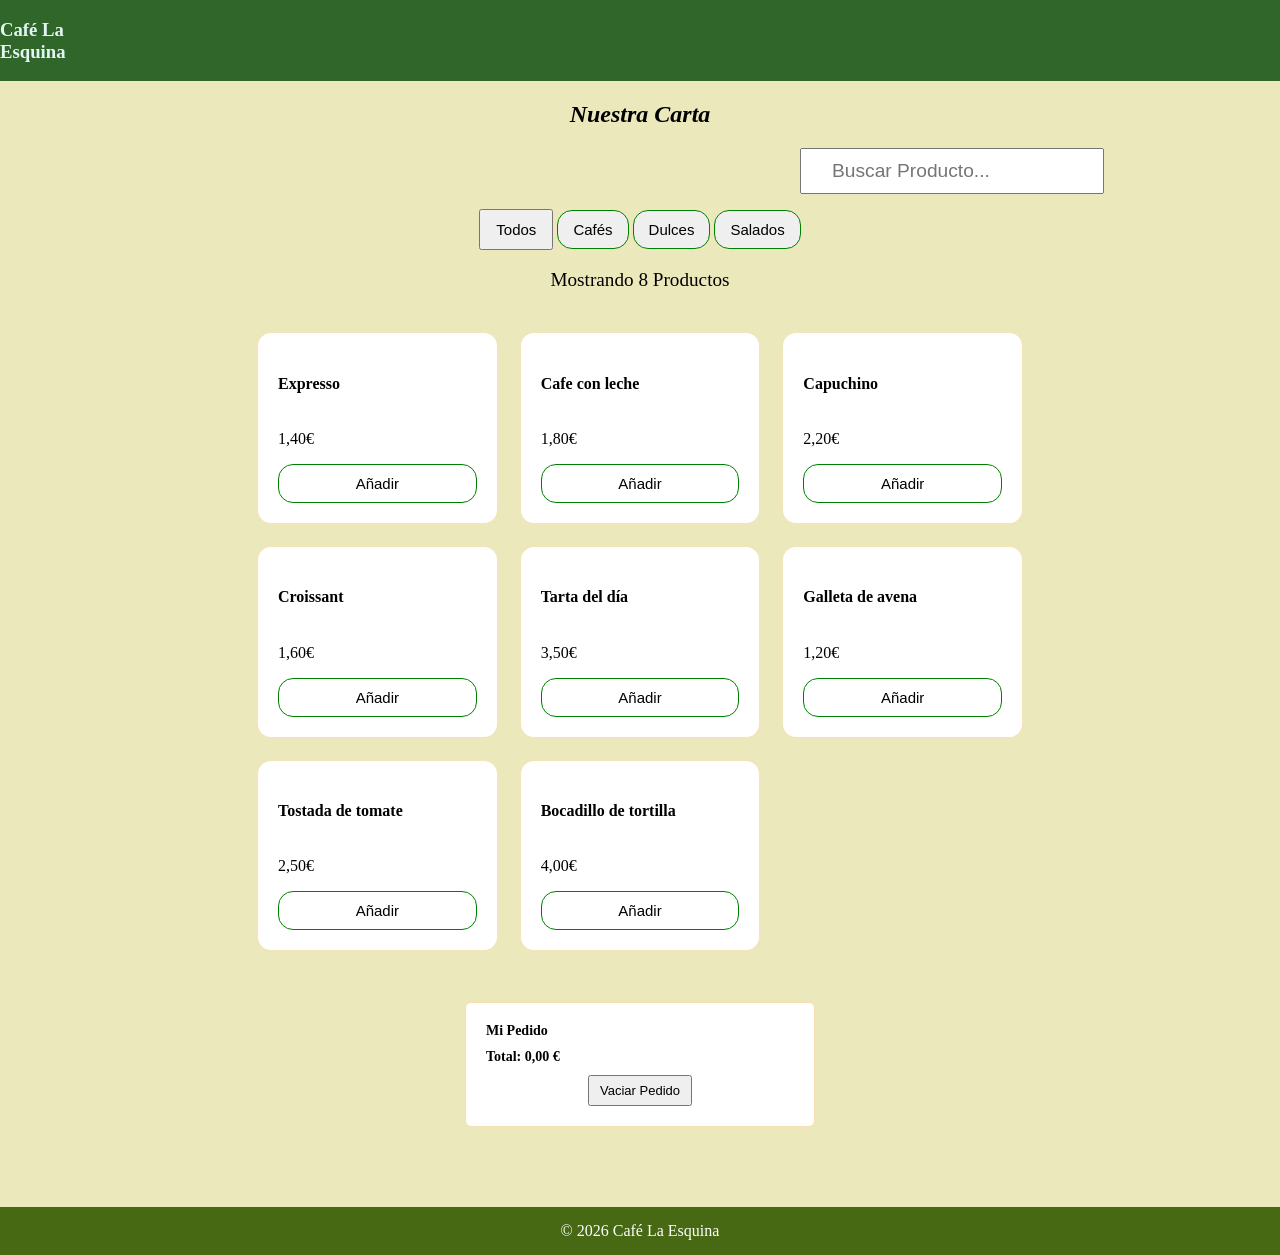
==== carta.html @ c2f81238 "Merge remote-tracking branch 'origin/trabajo-kevin'" ====
<!DOCTYPE html>
<html lang="es">

<head>
  <meta charset="UTF-8">
  <meta name="viewport" content="width=device-width, initial-scale=1">
  <title>Carta · Café La Esquina</title>
  <link rel="stylesheet" href="css/carta.css">
</head>

<body>
<div id="Cabecera" class="cabeza">
                    <h3>Café La Esquina</h3>
                    <nav class="navegacion">
                    
                    <button>Tema Oscuro</button>
                    <a href="./index.html">Inicio</a>
                    <a href="#" class="barrita-menu">Carta</a>
                    <a href="./contacto.html">Contacto</a>
                    <a href="./reservas.html">Reservas</a>

                    </nav>
</div>
  <h2>
      Nuestra Carta
    </h2>
    <!--Ponemos una barra con los botones que filtran la selección de productos. Cada botón llama a un producto con una class similar-->
    <input type="text" name="" id="busqueda" placeholder="Buscar Producto...">

    <div class="botones-centro">

  <button id="btnTodo">Todos</button>
  <button id="btnCafe">Cafés</button>
  <button id="btnDulce">Dulces</button>
  <button id="btnSalado">Salados</button>

</div>
    <p id="avisoProducto">Mostrando 8 Productos</p>
  <div class="tabla-tarjetas">
    <!--Se hace una caja para englobar todas las opciones de la carta. Los siguientes div corresponden a las fichas de cada producto.
    Cada ficha cuenta con una clase para distinguir su categoria y una clase "producto" para agruparlas a la hora de usar javascript y css
    -->
    <div class="producto tarjetas cafe">
      <h4>Expresso</h4>
      <p>1,40€</p>
      <button class="botones-Añadir">Añadir</button>
    </div>
    <div class="producto tarjetas cafe">
      <h4>Cafe con leche</h4>
      <p>1,80€</p>
      <button class="botones-Añadir">Añadir</button>
    </div>
    <div class="producto tarjetas cafe">
      <h4>Capuchino</h4>
      <p>2,20€</p>
      <button class="botones-Añadir">Añadir</button>
    </div>
    <div class="producto tarjetas dulce">
      <h4>Croissant</h4>
      <p>1,60€</p>
      <button class="botones-Añadir">Añadir</button>
    </div>
    <div class="producto tarjetas dulce">
      <h4>Tarta del día</h4>
      <p>3,50€</p>
      <button class="botones-Añadir">Añadir</button>
    </div>
    <div class="producto tarjetas dulce">
      <h4>Galleta de avena</h4>
      <p>1,20€</p>
      <button class="botones-Añadir">Añadir</button>
    </div>
    <div class="producto tarjetas salado">
      <h4>Tostada de tomate</h4>
      <p>2,50€</p>
      <button class="botones-Añadir">Añadir</button>
    </div>
    <div class="producto tarjetas salado">
      <h4>Bocadillo de tortilla</h4>
      <p>4,00€</p>
      <button class="botones-Añadir">Añadir</button>
    </div>
  </div>

  <div class="pedidos">
  <p>
    Mi Pedido
  </p>

  <p>
    Total: 0,00 €
  </p>

  <button>Vaciar Pedido</button>
  </div>
  
  <footer>
    © 2026 Café La Esquina
  </footer>
  <script src="js/main.js"></script>
</body>

</html>
---- css/carta.css ----
/*CSS de la página Carta*/
/* Estilos de la web */
:root{
    --Amarillo-calido: #f0e5bb;
    --color-cabecera:#E3F6F5;
    --verde-bosque-dark: #145214dc;
    --verde-bosque: #5bd35f9f;
}

/* Aplicada una clase al input del formulario de contacto*/

.eli{
    width:20%;
    height:30px;
}

/* Aplicada una clase al boton enviar del formulario de contacto*/

.enviar{
    background-color: rgb(13, 68, 13);
    border:1px solid;
    border-radius:10px;
    padding:10px;
    color:white;
    font-family: Georgia, 'Times New Roman', Times, serif;
}

.aviso{
    background-color:#cfe8c9;
    width:130px;
    font-weight:bold;
    color:rgb(24, 92, 24);
    border-radius: 12px;
    padding:4px;
    display: flex;
    justify-content: center;
    font-size: 15px;
}
/* Estilos normales (modo claro) */
body {
    margin: 0%;
    background-color: #ebe8bc;
}

h1 {
    font-size: 2.5rem;
    color: var(--color-cabecera);
}

h2 {
    text-align: center;
    font-style: oblique;
}

/*TIUTLO DE LA PAGINA + EL MENU */
.cabeza {
        display: flex;
        align-items: center; /* Alinea verticalmente el logo y el título */
        text-decoration: none;
        gap: 500px;           /* Espacio entre el logo y el título */
        position: relative;  /* Necesario si prefieres posicionamiento absoluto */
        background-color: var(--verde-bosque-dark);
        color: var(--color-cabecera);
        }

.navegacion {
    margin-left: 800px;
    display: flex;
    gap: 30px;
    position: sticky;
    top: 0;
    z-index: 1000;
    /* ASEGÚRATE DE QUE NO TIENE ESTOS BORDES */
    border-bottom: none;
    box-shadow: none;
}

/* Y quita el subrayado a los enlaces por si acaso */
.navegacion a {
    text-decoration: none;
    color: white;
    justify-content: center;
}


input {
    font-size: 1.2rem;     /* Aumenta el tamaño del texto */
    padding: 10px 30px;  /* Aumenta el espacio interior (arriba/abajo y lados) */
    margin-left: 800px;
}

footer {
    display: flex;
    align-items: center;
    justify-content: center;
    margin-top: 80px;
    padding: 15px;
    background-color: rgba(57, 94, 6, 0.918);
    color: white;
}

.espaciado-página {
    align-items: center;
    justify-content: center;
    padding-top: 60px;
    padding-left: 35%;
}

/*ESTO ES DE ABIERTO AHORA EN LA PRIMERA PAGINA */

.verdecito {
    display: inline-block;
    width: fit-content;
    color: var(--verde-bosque-dark);
    font-weight: bold;
    background-color: var(--verde-bosque);
    border: 2px solid var(--verde-bosque);
    border-radius: 10px;
    padding: 5px 10px;
    margin-left: 105px;
    font-size: 18px;
}

/*TARJETAS DE LOS PRODUCTOS*/

.tarjetas {
    width: 100%;
    min-height: 100px;
    display: flex;
    flex-direction: column;
    justify-content: center;
    padding: 20px;
    background: white;
    border: 2px solid var(--Amarillo-calido);
    border-radius: 15px;
    color: black;
    box-sizing: border-box;
}

.tabla-tarjetas {
    width: 60%;
    margin: 40px auto;
    display: grid;
    grid-template-columns: repeat(auto-fit, minmax(220px, 1fr));
    gap: 20px;
}


/*BOTONES*/

.botones-centro {
    text-align: center;
    padding-top: 15px;
}

#btnTodo {
    padding: 10px 15px;
    font-size: 15px;
}

#btnCafe {
    border: 1px solid green;
    border-radius: 15px;
    padding: 10px 15px;
    font-size: 15px;
}


#btnDulce {
        border: 1px solid green;
    border-radius: 15px;
    padding: 10px 15px;
    font-size: 15px;
}


#btnSalado {
        border: 1px solid green;
    border-radius: 15px;
    padding: 10px 15px;
    font-size: 15px;
}

/*La categoria b-carta_superior se aplica a un article que abarca la parte superior de la página de la carta: el buscador, los botones de filtro y el aviso de la cantidad
de productos seleccionados*/

.b-Carta_superior {
    display: flex;
    flex-direction: column;
    margin-left: 20%;
    margin-right: 20%;
}

.b-Carta_superior h2 {
    font-size: 2.5rem;
}

.b-Carta_superior input {
    margin: 10px;
}

.b-Carta_superior>div {
    width: 70%;
    padding-left: 30%;
}


/*Trabaja el botón "todos". el botón de todos comienza ligeramente diferente al resto ya que indica que se han marcado
todos los productos*/
.b-Carta_superior div button:first-of-type {
  border: 2px solid green;
    background-color: #008000d7;
    color: white;
    border-radius: 15px;
    padding: 2%;
    font-family: Lato;
    font-size: 1.6rem;
    font-weight: 800;
    line-height: 2.4rem;
    letter-spacing: .03em;
    color: #fff;
}

/*Este estilo condiciona los botones*/
.b-Carta_superior div button:nth-child(n+2) {
    border: 1px solid green;
    border-radius: 15px;
    padding: 2%;
    font-family: Lato;
    font-size: 1.6rem;
    font-weight: 800;
    line-height: 2.4rem;
    letter-spacing: .03em;
}



/*BOTONES QUE ESTAN DENTRO DE LAS TERJETAS */

.botones-Añadir {
    background-color: white;
    border: 1px solid green;
    border-radius: 15px;
    padding: 10px 15px;
    font-size: 15px;
}

/*la clase b-carta_medio abarca los estilos que trabajan con las fichas de producto de la página de carta*/
.b-Carta_medio {
    display: flex;
    flex-wrap: wrap;
    justify-content: center;
    gap: 2%;
    background-color: rgba(12, 97, 12, 0.514);
    padding: 2%;
    margin-bottom: 0;
}

/*Este estilo, junto con el de tarjetas, definido más arriba condiciona las dimensiones de las fichas de producto*/
.b-Carta_medio div {
    padding: 0;
    flex-basis: 24%;
    margin-bottom: 2%;
    height: 80%;
    gap: 40%;
}

/*Cambiamos el estilo del título de las fichas de producto*/
.b-Carta_medio div h4:nth-child(n+0) {
    margin: 0;
    color: black;
    text-align: center;
    font-size: 1.7rem;
}

/*Cambiamos el estilo del precio dentro de las fichas de producto*/
.b-Carta_medio div p {
    color: #008000d7;
    font-weight: 800;
    margin: 0%;
    padding: 1%;
    text-align: center;
    font-size: 1.2rem;
    padding-left: 5%;
}

/*Cambiamos el estilo de los botones de las fichas de producto*/

.b-Carta_medio>div>button {
    margin: 0;
    width: 100%;
    color: black;
    background-color: rgba(240, 248, 255, 0.774);
}

.b-Carta_medio>div:hover {
    transform: scale(1.02);
    transition: 1s;
}

/* AVISO DEL PRODUCTO*/

#avisoProducto {
    text-align: center;
    font-size: 1.2rem;
}

/*PEDIDOS */
.pedidos {
    max-width: 350px;
    width: 100%;
    background-color: white;
    font-weight: bold;
    display: flex;
    flex-direction: column;
    align-items: stretch;
    justify-content: center;
    gap: 10px;
    padding: 20px;
    box-sizing: border-box;
    border: 1px solid wheat;
    border-radius: 6px;
    /*  AÑADE ESTO PARA CENTRARLA */
    margin: 50px auto; /* Centra horizontalmente y da un respiro arriba/abajo */
}

/* Ajustes para los textos y el botón */
.pedidos p {
    margin: 0;
    font-size: 14px;
}

.pedidos button {
    padding: 6px 10px;
    font-size: 13px;
    cursor: pointer;
    margin: 0 auto;
}
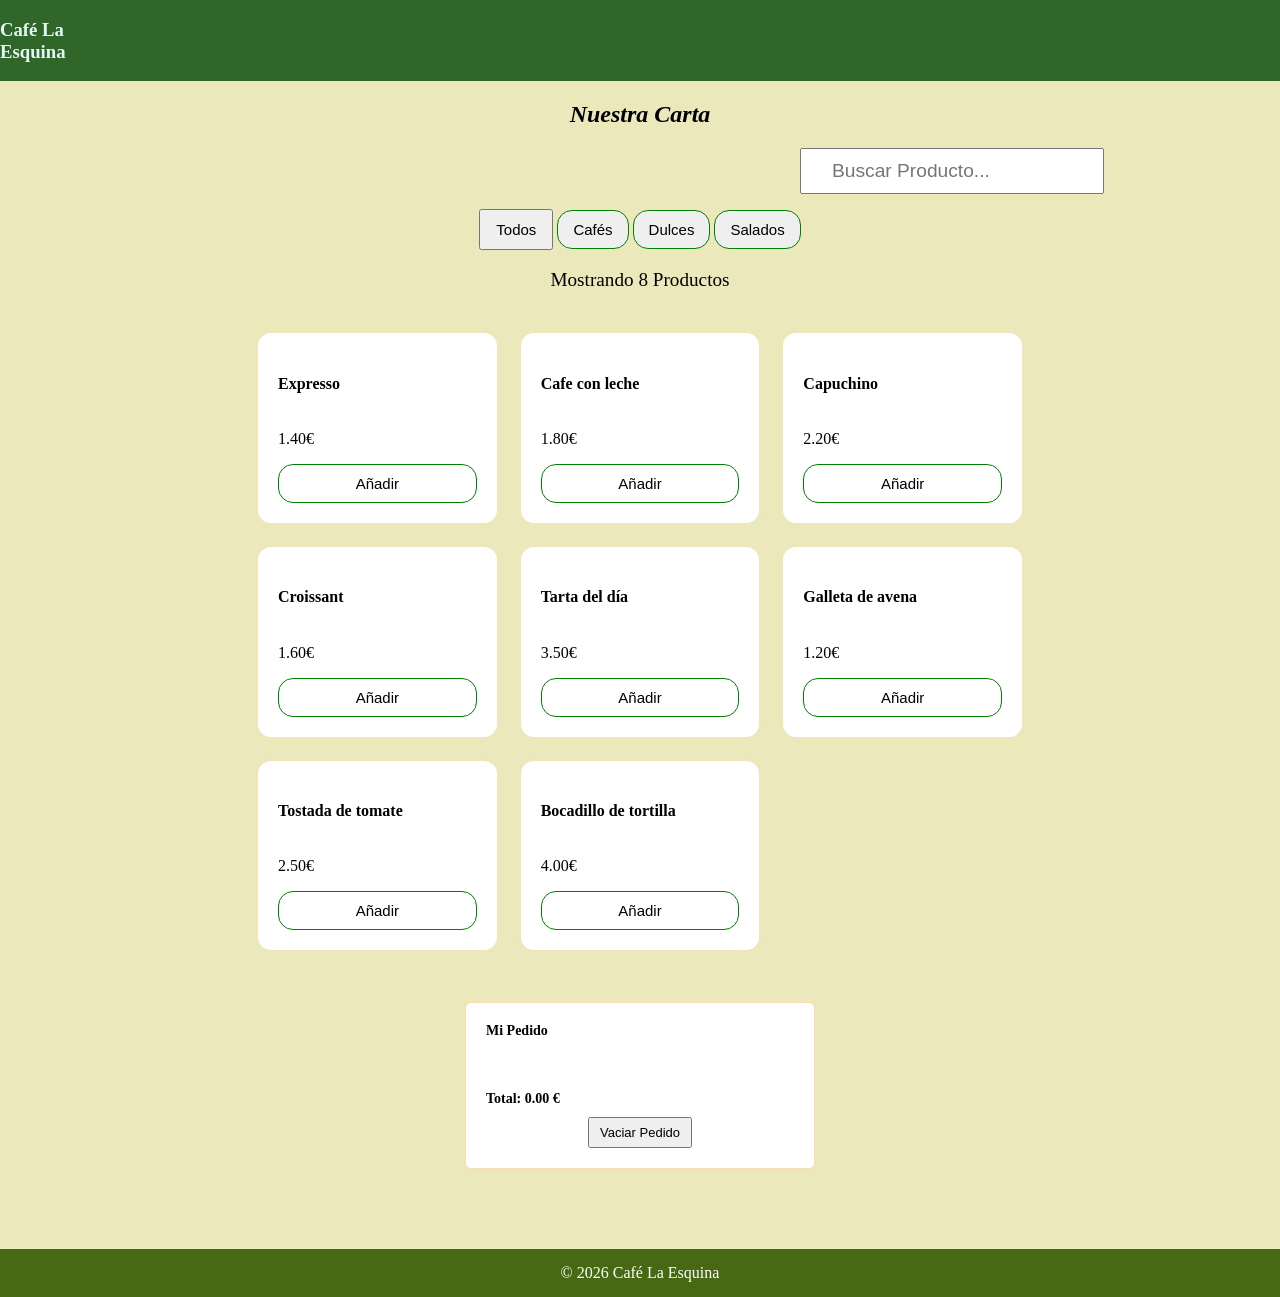
==== commit c2efc4ac: "Modo oscuro hecho. He creado un archivo JS nuevo para el tema oscuro, y un css tambien para que este" ====
--- a/carta.html
+++ b/carta.html
@@ -1,103 +1,92 @@
-<!DOCTYPE html>
+<!doctype html>
 <html lang="es">
+	<head>
+		<meta charset="UTF-8" />
+		<meta name="viewport" content="width=device-width, initial-scale=1" />
+		<title>Carta · Café La Esquina</title>
+		<link rel="stylesheet" href="css/carta.css" />
+		<link rel="stylesheet" href="css/tema-oscuro.css" />
+	</head>
+	<body>
+		<div id="Cabecera" class="cabeza">
+			<h3>Café La Esquina</h3>
+			<nav class="navegacion">
+				<button class="tema-oscuro">Tema Oscuro</button>
+				<a href="./index.html">Inicio</a>
+				<a href="#" class="barrita-menu">Carta</a>
+				<a href="./contacto.html">Contacto</a>
+				<a href="./reservas.html">Reservas</a>
+			</nav>
+		</div>
+		<h2>Nuestra Carta</h2>
+		<!--Ponemos una barra con los botones que filtran la selección de productos. Cada botón llama a un producto con una class similar-->
+		<input type="text" name="" id="busqueda" placeholder="Buscar Producto..." />
 
-<head>
-  <meta charset="UTF-8">
-  <meta name="viewport" content="width=device-width, initial-scale=1">
-  <title>Carta · Café La Esquina</title>
-  <link rel="stylesheet" href="css/carta.css">
-</head>
-
-<body>
-<div id="Cabecera" class="cabeza">
-                    <h3>Café La Esquina</h3>
-                    <nav class="navegacion">
-                    
-                    <button>Tema Oscuro</button>
-                    <a href="./index.html">Inicio</a>
-                    <a href="#" class="barrita-menu">Carta</a>
-                    <a href="./contacto.html">Contacto</a>
-                    <a href="./reservas.html">Reservas</a>
-
-                    </nav>
-</div>
-  <h2>
-      Nuestra Carta
-    </h2>
-    <!--Ponemos una barra con los botones que filtran la selección de productos. Cada botón llama a un producto con una class similar-->
-    <input type="text" name="" id="busqueda" placeholder="Buscar Producto...">
-
-    <div class="botones-centro">
-
-  <button id="btnTodo">Todos</button>
-  <button id="btnCafe">Cafés</button>
-  <button id="btnDulce">Dulces</button>
-  <button id="btnSalado">Salados</button>
-
-</div>
-    <p id="avisoProducto">Mostrando 8 Productos</p>
-  <div class="tabla-tarjetas">
-    <!--Se hace una caja para englobar todas las opciones de la carta. Los siguientes div corresponden a las fichas de cada producto.
+		<div class="botones-centro">
+			<button id="btnTodo">Todos</button>
+			<button id="btnCafe">Cafés</button>
+			<button id="btnDulce">Dulces</button>
+			<button id="btnSalado">Salados</button>
+		</div>
+		<p id="avisoProducto">Mostrando 8 Productos</p>
+		<div class="tabla-tarjetas">
+			<!--Se hace una caja para englobar todas las opciones de la carta. Los siguientes div corresponden a las fichas de cada producto.
     Cada ficha cuenta con una clase para distinguir su categoria y una clase "producto" para agruparlas a la hora de usar javascript y css
     -->
-    <div class="producto tarjetas cafe">
-      <h4>Expresso</h4>
-      <p>1,40€</p>
-      <button class="botones-Añadir">Añadir</button>
-    </div>
-    <div class="producto tarjetas cafe">
-      <h4>Cafe con leche</h4>
-      <p>1,80€</p>
-      <button class="botones-Añadir">Añadir</button>
-    </div>
-    <div class="producto tarjetas cafe">
-      <h4>Capuchino</h4>
-      <p>2,20€</p>
-      <button class="botones-Añadir">Añadir</button>
-    </div>
-    <div class="producto tarjetas dulce">
-      <h4>Croissant</h4>
-      <p>1,60€</p>
-      <button class="botones-Añadir">Añadir</button>
-    </div>
-    <div class="producto tarjetas dulce">
-      <h4>Tarta del día</h4>
-      <p>3,50€</p>
-      <button class="botones-Añadir">Añadir</button>
-    </div>
-    <div class="producto tarjetas dulce">
-      <h4>Galleta de avena</h4>
-      <p>1,20€</p>
-      <button class="botones-Añadir">Añadir</button>
-    </div>
-    <div class="producto tarjetas salado">
-      <h4>Tostada de tomate</h4>
-      <p>2,50€</p>
-      <button class="botones-Añadir">Añadir</button>
-    </div>
-    <div class="producto tarjetas salado">
-      <h4>Bocadillo de tortilla</h4>
-      <p>4,00€</p>
-      <button class="botones-Añadir">Añadir</button>
-    </div>
-  </div>
+			<div class="producto tarjetas cafe">
+				<h4>Expresso</h4>
+				<p><span>1.40</span>€</p>
+				<button class="botones-Añadir">Añadir</button>
+			</div>
+			<div class="producto tarjetas cafe">
+				<h4>Cafe con leche</h4>
+				<p><span>1.80</span>€</p>
+				<button class="botones-Añadir">Añadir</button>
+			</div>
+			<div class="producto tarjetas cafe">
+				<h4>Capuchino</h4>
+				<p><span>2.20</span>€</p>
+				<button class="botones-Añadir">Añadir</button>
+			</div>
+			<div class="producto tarjetas dulce">
+				<h4>Croissant</h4>
+				<p><span>1.60</span>€</p>
+				<button class="botones-Añadir">Añadir</button>
+			</div>
+			<div class="producto tarjetas dulce">
+				<h4>Tarta del día</h4>
+				<p><span>3.50</span>€</p>
+				<button class="botones-Añadir">Añadir</button>
+			</div>
+			<div class="producto tarjetas dulce">
+				<h4>Galleta de avena</h4>
+				<p><span>1.20</span>€</p>
+				<button class="botones-Añadir">Añadir</button>
+			</div>
+			<div class="producto tarjetas salado">
+				<h4>Tostada de tomate</h4>
+				<p><span>2.50</span>€</p>
+				<button class="botones-Añadir">Añadir</button>
+			</div>
+			<div class="producto tarjetas salado">
+				<h4>Bocadillo de tortilla</h4>
+				<p><span>4.00</span>€</p>
+				<button class="botones-Añadir">Añadir</button>
+			</div>
+		</div>
 
-  <div class="pedidos">
-  <p>
-    Mi Pedido
-  </p>
+		<div class="pedidos">
+			<p>Mi Pedido</p>
 
-  <p>
-    Total: 0,00 €
-  </p>
+			<ul id="lista-pedido"></ul>
 
-  <button>Vaciar Pedido</button>
-  </div>
-  
-  <footer>
-    © 2026 Café La Esquina
-  </footer>
-  <script src="js/main.js"></script>
-</body>
+			<p>Total: <span id="total-pedido">0.00</span> €</p>
 
+			<button id="vaciar-pedido">Vaciar Pedido</button>
+		</div>
+
+		<footer>© 2026 Café La Esquina</footer>
+		<script src="js/carta.js"></script>
+		<script src="js/tema-oscuro.js"></script>
+	</body>
 </html>
--- a/css/tema-oscuro.css
+++ b/css/tema-oscuro.css
@@ -0,0 +1,62 @@
+:root {
+	--fondo-m-oscuro: #121212;
+	--texto-m-oscuro: #ffffff;
+}
+
+body.oscuro {
+	background-color: var(--fondo-m-oscuro);
+	color: var(--texto-m-oscuro);
+}
+
+body.oscuro h2,
+body.oscuro h4,
+body.oscuro .h1-jesus,
+body.oscuro .p-jesus {
+	color: var(--texto-m-oscuro);
+}
+
+body.oscuro .tarjetas {
+	background: var(--fondo-m-oscuro);
+	color:  var(--texto-m-oscuro);
+	border-color: #3a3a3a;
+}
+
+body.oscuro .tarjetas h4,
+body.oscuro .tarjetas h3 {
+	color: var(--texto-m-oscuro);
+}
+
+body.oscuro .pedidos {
+	background-color: var(--fondo-m-oscuro);
+	color: var(--texto-m-oscuro);
+	border-color: #3a3a3a;
+}
+
+body.oscuro input,
+body.oscuro select,
+body.oscuro textarea {
+	background-color: var(--fondo-m-oscuro);
+	color: var(--texto-m-oscuro);
+	border: 1px solid #555;
+}
+
+body.oscuro button {
+	background-color: var(--fondo-m-oscuro);
+	color: #f1f1f1;
+	border: 1px solid #5bd35f;
+}
+
+body.oscuro .enviar,
+body.oscuro .reservar-jesus {
+	background-color: #145214;
+	color: var(--texto-m-oscuro);
+}
+
+body.oscuro #info-reserva-jesus {
+	color: #7fe08a;
+}
+
+body.oscuro .aviso {
+	background-color: #1f3a1f;
+	color: #9be8a3;
+}
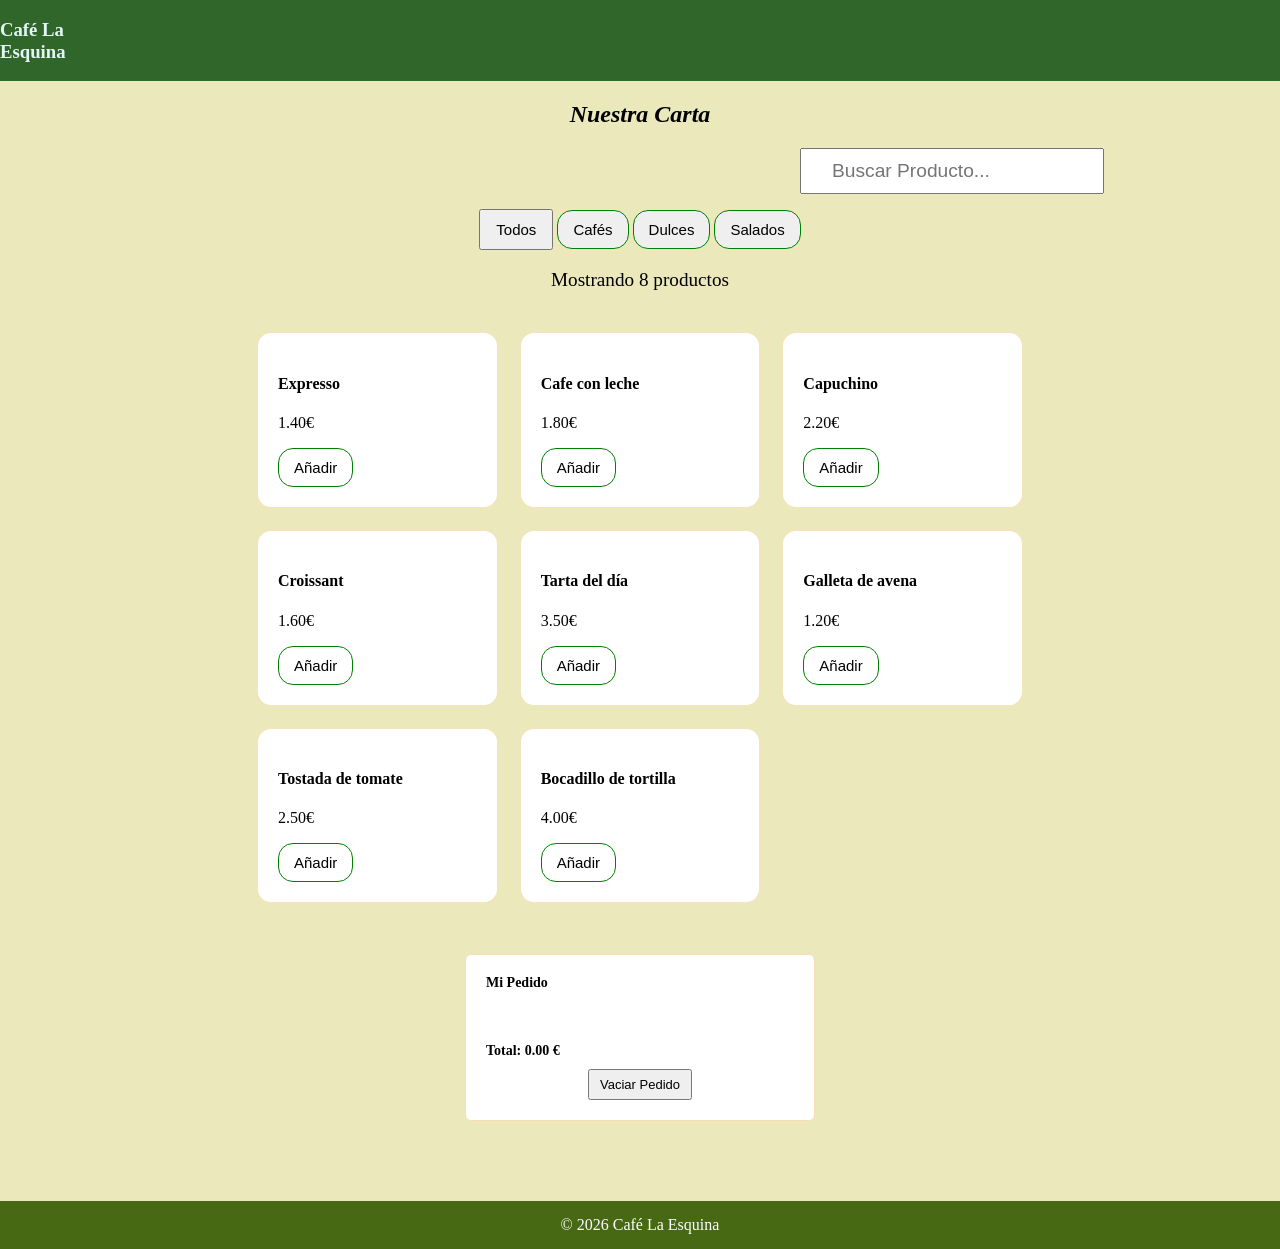
==== commit 52655676: "Merge remote-tracking branch 'origin/trabajo-jesus'" ====
--- a/carta.html
+++ b/carta.html
@@ -1,17 +1,16 @@
-<!doctype html>
+<!DOCTYPE html>
 <html lang="es">
 	<head>
 		<meta charset="UTF-8" />
 		<meta name="viewport" content="width=device-width, initial-scale=1" />
 		<title>Carta · Café La Esquina</title>
 		<link rel="stylesheet" href="css/carta.css" />
-		<link rel="stylesheet" href="css/tema-oscuro.css" />
 	</head>
 	<body>
 		<div id="Cabecera" class="cabeza">
 			<h3>Café La Esquina</h3>
 			<nav class="navegacion">
-				<button class="tema-oscuro">Tema Oscuro</button>
+				<button id="tema-oscuro">Tema Oscuro</button>
 				<a href="./index.html">Inicio</a>
 				<a href="#" class="barrita-menu">Carta</a>
 				<a href="./contacto.html">Contacto</a>
@@ -87,6 +86,5 @@
 
 		<footer>© 2026 Café La Esquina</footer>
 		<script src="js/carta.js"></script>
-		<script src="js/tema-oscuro.js"></script>
 	</body>
 </html>
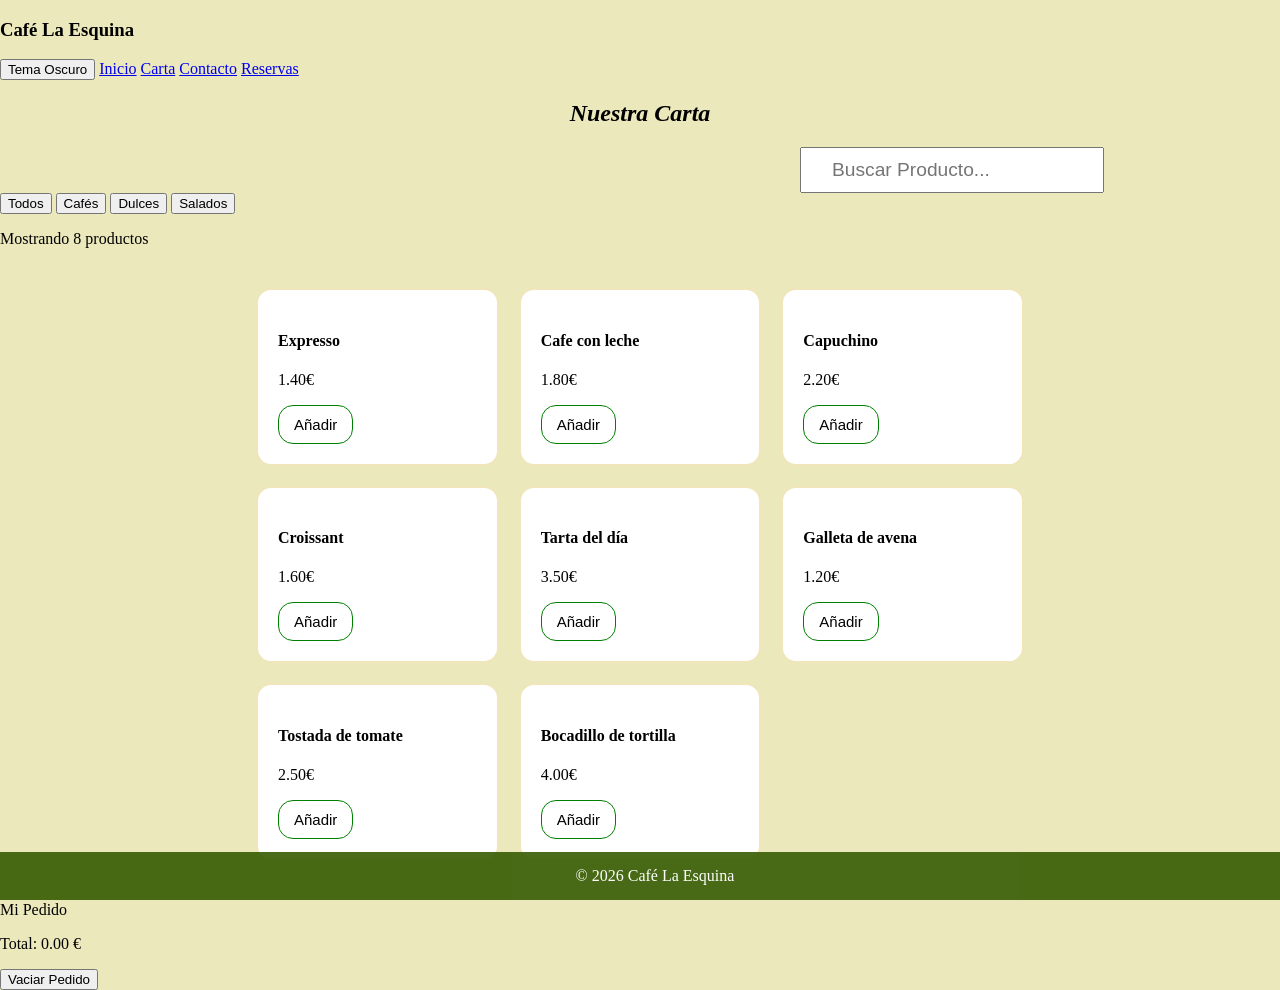
==== commit e2762ead: "Merge branch 'main' into trabajo-jesus" ====
--- a/carta.html
+++ b/carta.html
@@ -5,12 +5,13 @@
 		<meta name="viewport" content="width=device-width, initial-scale=1" />
 		<title>Carta · Café La Esquina</title>
 		<link rel="stylesheet" href="css/carta.css" />
+		<link rel="stylesheet" href="css/tema-oscuro.css" />
 	</head>
 	<body>
 		<div id="Cabecera" class="cabeza">
 			<h3>Café La Esquina</h3>
 			<nav class="navegacion">
-				<button id="tema-oscuro">Tema Oscuro</button>
+				<button class="tema-oscuro">Tema Oscuro</button>
 				<a href="./index.html">Inicio</a>
 				<a href="#" class="barrita-menu">Carta</a>
 				<a href="./contacto.html">Contacto</a>
@@ -86,5 +87,6 @@
 
 		<footer>© 2026 Café La Esquina</footer>
 		<script src="js/carta.js"></script>
+		<script src="js/tema-oscuro.js"></script>
 	</body>
 </html>
--- a/css/carta.css
+++ b/css/carta.css
@@ -1,126 +1,4 @@
 /*CSS de la página Carta*/
-/* Estilos de la web */
-:root{
-    --Amarillo-calido: #f0e5bb;
-    --color-cabecera:#E3F6F5;
-    --verde-bosque-dark: #145214dc;
-    --verde-bosque: #5bd35f9f;
-}
-
-/* Aplicada una clase al input del formulario de contacto*/
-
-.eli{
-    width:20%;
-    height:30px;
-}
-
-/* Aplicada una clase al boton enviar del formulario de contacto*/
-
-.enviar{
-    background-color: rgb(13, 68, 13);
-    border:1px solid;
-    border-radius:10px;
-    padding:10px;
-    color:white;
-    font-family: Georgia, 'Times New Roman', Times, serif;
-}
-
-.aviso{
-    background-color:#cfe8c9;
-    width:130px;
-    font-weight:bold;
-    color:rgb(24, 92, 24);
-    border-radius: 12px;
-    padding:4px;
-    display: flex;
-    justify-content: center;
-    font-size: 15px;
-}
-/* Estilos normales (modo claro) */
-body {
-    margin: 0%;
-    background-color: #ebe8bc;
-}
-
-h1 {
-    font-size: 2.5rem;
-    color: var(--color-cabecera);
-}
-
-h2 {
-    text-align: center;
-    font-style: oblique;
-}
-
-/*TIUTLO DE LA PAGINA + EL MENU */
-.cabeza {
-        display: flex;
-        align-items: center; /* Alinea verticalmente el logo y el título */
-        text-decoration: none;
-        gap: 500px;           /* Espacio entre el logo y el título */
-        position: relative;  /* Necesario si prefieres posicionamiento absoluto */
-        background-color: var(--verde-bosque-dark);
-        color: var(--color-cabecera);
-        }
-
-.navegacion {
-    margin-left: 800px;
-    display: flex;
-    gap: 30px;
-    position: sticky;
-    top: 0;
-    z-index: 1000;
-    /* ASEGÚRATE DE QUE NO TIENE ESTOS BORDES */
-    border-bottom: none;
-    box-shadow: none;
-}
-
-/* Y quita el subrayado a los enlaces por si acaso */
-.navegacion a {
-    text-decoration: none;
-    color: white;
-    justify-content: center;
-}
-
-
-input {
-    font-size: 1.2rem;     /* Aumenta el tamaño del texto */
-    padding: 10px 30px;  /* Aumenta el espacio interior (arriba/abajo y lados) */
-    margin-left: 800px;
-}
-
-footer {
-    display: flex;
-    align-items: center;
-    justify-content: center;
-    margin-top: 80px;
-    padding: 15px;
-    background-color: rgba(57, 94, 6, 0.918);
-    color: white;
-}
-
-.espaciado-página {
-    align-items: center;
-    justify-content: center;
-    padding-top: 60px;
-    padding-left: 35%;
-}
-
-/*ESTO ES DE ABIERTO AHORA EN LA PRIMERA PAGINA */
-
-.verdecito {
-    display: inline-block;
-    width: fit-content;
-    color: var(--verde-bosque-dark);
-    font-weight: bold;
-    background-color: var(--verde-bosque);
-    border: 2px solid var(--verde-bosque);
-    border-radius: 10px;
-    padding: 5px 10px;
-    margin-left: 105px;
-    font-size: 18px;
-}
-
 /*TARJETAS DE LOS PRODUCTOS*/
 
 .tarjetas {
@@ -145,43 +23,12 @@
     gap: 20px;
 }
 
-
-/*BOTONES*/
-
-.botones-centro {
-    text-align: center;
-    padding-top: 15px;
+/*Introduzco un body margin 0 para que los elementos de la pagina no tenga un incomodo espaciado en los limites de la página*/
+body {
+    margin: 0%;
 }
 
-#btnTodo {
-    padding: 10px 15px;
-    font-size: 15px;
-}
-
-#btnCafe {
-    border: 1px solid green;
-    border-radius: 15px;
-    padding: 10px 15px;
-    font-size: 15px;
-}
-
-
-#btnDulce {
-        border: 1px solid green;
-    border-radius: 15px;
-    padding: 10px 15px;
-    font-size: 15px;
-}
-
-
-#btnSalado {
-        border: 1px solid green;
-    border-radius: 15px;
-    padding: 10px 15px;
-    font-size: 15px;
-}
-
-/*La categoria b-carta_superior se aplica a un article que abarca la parte superior de la página de la carta: el buscador, los botones de filtro y el aviso de la cantidad
+/*La categoria b-carta_superior se aplica a un article que abarca la parte superior de la página de la carta: el buscador, los botones de filtro y el aviso de la cantidad 
 de productos seleccionados*/
 
 .b-Carta_superior {
@@ -195,6 +42,11 @@
     font-size: 2.5rem;
 }
 
+.b-Carta_superior p {
+    font-size: 1.3rem;
+    font-weight: 700;
+    text-align: center;
+}
 .b-Carta_superior input {
     margin: 10px;
 }
@@ -208,7 +60,7 @@
 /*Trabaja el botón "todos". el botón de todos comienza ligeramente diferente al resto ya que indica que se han marcado
 todos los productos*/
 .b-Carta_superior div button:first-of-type {
-  border: 2px solid green;
+    border: 2px solid green;
     background-color: #008000d7;
     color: white;
     border-radius: 15px;
@@ -233,10 +85,6 @@
     letter-spacing: .03em;
 }
 
-
-
-/*BOTONES QUE ESTAN DENTRO DE LAS TERJETAS */
-
 .botones-Añadir {
     background-color: white;
     border: 1px solid green;
@@ -244,6 +92,9 @@
     padding: 10px 15px;
     font-size: 15px;
 }
+
+
+
 
 /*la clase b-carta_medio abarca los estilos que trabajan con las fichas de producto de la página de carta*/
 .b-Carta_medio {
@@ -267,7 +118,7 @@
 
 /*Cambiamos el estilo del título de las fichas de producto*/
 .b-Carta_medio div h4:nth-child(n+0) {
-    margin: 0;
+margin: 0;
     color: black;
     text-align: center;
     font-size: 1.7rem;
@@ -298,41 +149,43 @@
     transition: 1s;
 }
 
-/* AVISO DEL PRODUCTO*/
-
-#avisoProducto {
-    text-align: center;
-    font-size: 1.2rem;
+footer {
+    display: flex;
+    position: fixed;
+    bottom: 0;
+    width: 100%;
+    align-items: center;
+    justify-content: center;
+    padding: 15px;
+    background-color: rgba(57, 94, 6, 0.918);
+    color: white;
+}
+/* Estilos de la web */
+:root {
+    --Amarillo-calido: #f0e5bb;
+    --color-cabecera: #E3F6F5;
+    --verde-bosque-dark: #145214dc;
+    --verde-bosque: #5bd35f9f;
 }
 
-/*PEDIDOS */
-.pedidos {
-    max-width: 350px;
-    width: 100%;
-    background-color: white;
-    font-weight: bold;
-    display: flex;
-    flex-direction: column;
-    align-items: stretch;
-    justify-content: center;
-    gap: 10px;
-    padding: 20px;
-    box-sizing: border-box;
-    border: 1px solid wheat;
-    border-radius: 6px;
-    /*  AÑADE ESTO PARA CENTRARLA */
-    margin: 50px auto; /* Centra horizontalmente y da un respiro arriba/abajo */
+body {
+    background-color: #ebe8bc;
 }
 
-/* Ajustes para los textos y el botón */
-.pedidos p {
-    margin: 0;
-    font-size: 14px;
+h1 {
+    font-size: 2.5rem;
+    color: var(--color-cabecera);
 }
 
-.pedidos button {
-    padding: 6px 10px;
-    font-size: 13px;
-    cursor: pointer;
-    margin: 0 auto;
+h2 {
+    text-align: center;
+    font-style: oblique;
 }
+
+input {
+    font-size: 1.2rem;
+    /* Aumenta el tamaño del texto */
+    padding: 10px 30px;
+    /* Aumenta el espacio interior (arriba/abajo y lados) */
+    margin-left: 800px;
+}
--- a/css/tema-oscuro.css
+++ b/css/tema-oscuro.css
@@ -0,0 +1,62 @@
+:root {
+	--fondo-m-oscuro: #121212;
+	--texto-m-oscuro: #ffffff;
+}
+
+body.oscuro {
+	background-color: var(--fondo-m-oscuro);
+	color: var(--texto-m-oscuro);
+}
+
+body.oscuro h2,
+body.oscuro h4,
+body.oscuro .h1-jesus,
+body.oscuro .p-jesus {
+	color: var(--texto-m-oscuro);
+}
+
+body.oscuro .tarjetas {
+	background: var(--fondo-m-oscuro);
+	color:  var(--texto-m-oscuro);
+	border-color: #3a3a3a;
+}
+
+body.oscuro .tarjetas h4,
+body.oscuro .tarjetas h3 {
+	color: var(--texto-m-oscuro);
+}
+
+body.oscuro .pedidos {
+	background-color: var(--fondo-m-oscuro);
+	color: var(--texto-m-oscuro);
+	border-color: #3a3a3a;
+}
+
+body.oscuro input,
+body.oscuro select,
+body.oscuro textarea {
+	background-color: var(--fondo-m-oscuro);
+	color: var(--texto-m-oscuro);
+	border: 1px solid #555;
+}
+
+body.oscuro button {
+	background-color: var(--fondo-m-oscuro);
+	color: #f1f1f1;
+	border: 1px solid #5bd35f;
+}
+
+body.oscuro .enviar,
+body.oscuro .reservar-jesus {
+	background-color: #145214;
+	color: var(--texto-m-oscuro);
+}
+
+body.oscuro #info-reserva-jesus {
+	color: #7fe08a;
+}
+
+body.oscuro .aviso {
+	background-color: #1f3a1f;
+	color: #9be8a3;
+}
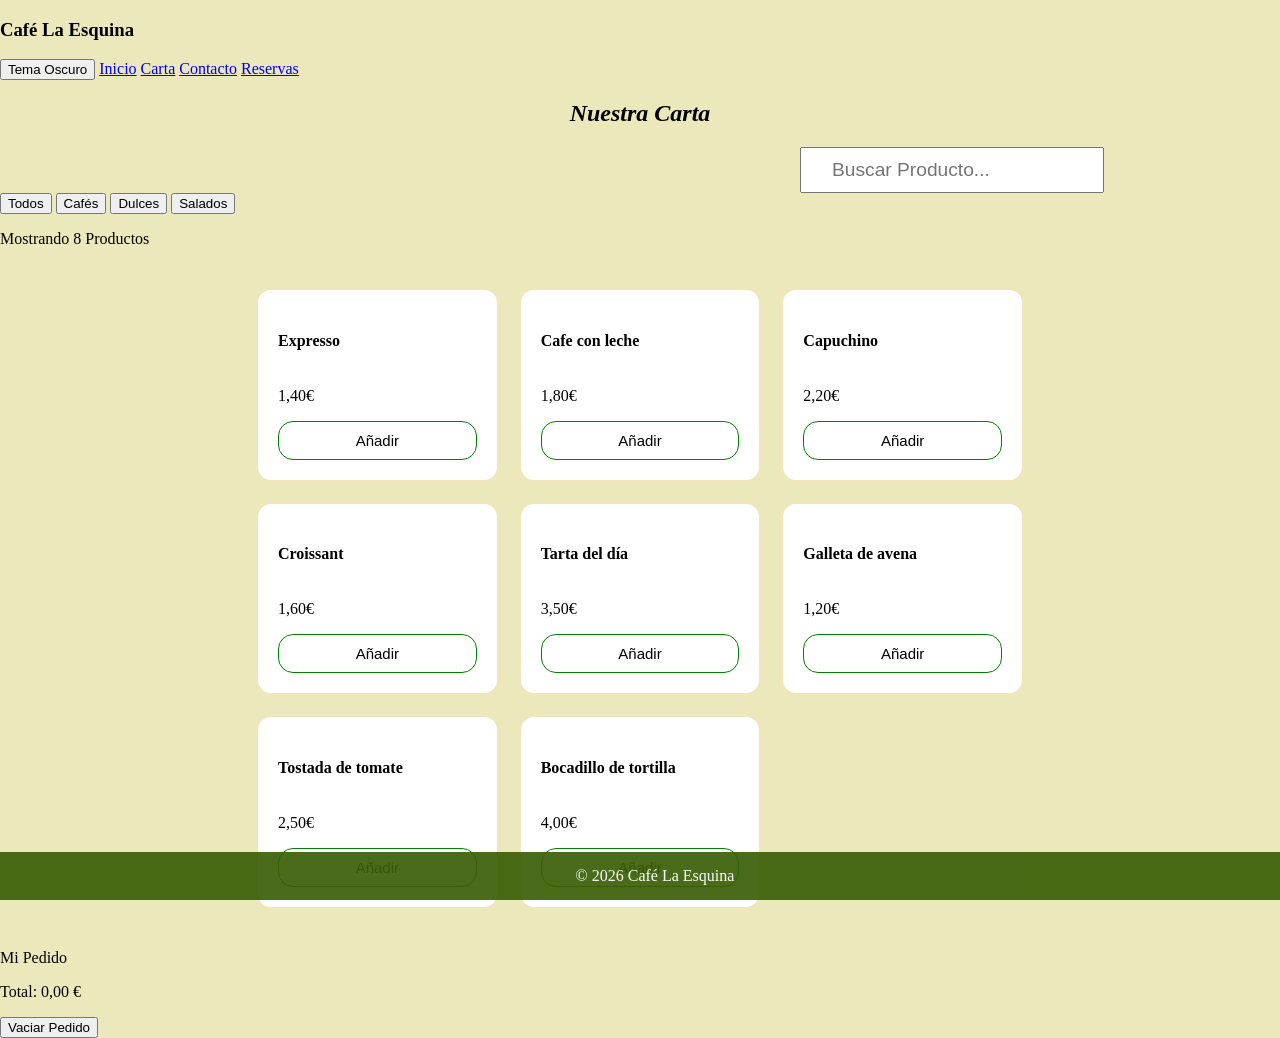
==== commit 372c4c6d: "carta.html ruta de css arreglado" ====
--- a/carta.html
+++ b/carta.html
@@ -1,92 +1,100 @@
 <!DOCTYPE html>
 <html lang="es">
-	<head>
-		<meta charset="UTF-8" />
-		<meta name="viewport" content="width=device-width, initial-scale=1" />
-		<title>Carta · Café La Esquina</title>
-		<link rel="stylesheet" href="css/carta.css" />
-		<link rel="stylesheet" href="css/tema-oscuro.css" />
-	</head>
-	<body>
-		<div id="Cabecera" class="cabeza">
-			<h3>Café La Esquina</h3>
-			<nav class="navegacion">
-				<button class="tema-oscuro">Tema Oscuro</button>
-				<a href="./index.html">Inicio</a>
-				<a href="#" class="barrita-menu">Carta</a>
-				<a href="./contacto.html">Contacto</a>
-				<a href="./reservas.html">Reservas</a>
-			</nav>
-		</div>
-		<h2>Nuestra Carta</h2>
-		<!--Ponemos una barra con los botones que filtran la selección de productos. Cada botón llama a un producto con una class similar-->
-		<input type="text" name="" id="busqueda" placeholder="Buscar Producto..." />
+<head>
+  <meta charset="UTF-8">
+  <meta name="viewport" content="width=device-width, initial-scale=1">
+  <title>Carta · Café La Esquina</title>
+  <link rel="stylesheet" href="css/carta.css">
+</head>
+<body>
+<div id="Cabecera" class="cabeza">
+                    <h3>Café La Esquina</h3>
+                    <nav class="navegacion">
+                    
+                    <button>Tema Oscuro</button>
+                    <a href="./index.html">Inicio</a>
+                    <a href="#" class="barrita-menu">Carta</a>
+                    <a href="./contacto.html">Contacto</a>
+                    <a href="./Reservas.html">Reservas</a>
 
-		<div class="botones-centro">
-			<button id="btnTodo">Todos</button>
-			<button id="btnCafe">Cafés</button>
-			<button id="btnDulce">Dulces</button>
-			<button id="btnSalado">Salados</button>
-		</div>
-		<p id="avisoProducto">Mostrando 8 Productos</p>
-		<div class="tabla-tarjetas">
-			<!--Se hace una caja para englobar todas las opciones de la carta. Los siguientes div corresponden a las fichas de cada producto.
+                    </nav>
+</div>
+  <h2>
+      Nuestra Carta
+    </h2>
+    <!--Ponemos una barra con los botones que filtran la selección de productos. Cada botón llama a un producto con una class similar-->
+    <input type="text" name="" id="busqueda" placeholder="Buscar Producto...">
+
+    <div class="botones-centro">
+
+  <button id="btnTodo">Todos</button>
+  <button id="btnCafe">Cafés</button>
+  <button id="btnDulce">Dulces</button>
+  <button id="btnSalado">Salados</button>
+
+</div>
+    <p id="avisoProducto">Mostrando 8 Productos</p>
+  <div class="tabla-tarjetas">
+    <!--Se hace una caja para englobar todas las opciones de la carta. Los siguientes div corresponden a las fichas de cada producto.
     Cada ficha cuenta con una clase para distinguir su categoria y una clase "producto" para agruparlas a la hora de usar javascript y css
     -->
-			<div class="producto tarjetas cafe">
-				<h4>Expresso</h4>
-				<p><span>1.40</span>€</p>
-				<button class="botones-Añadir">Añadir</button>
-			</div>
-			<div class="producto tarjetas cafe">
-				<h4>Cafe con leche</h4>
-				<p><span>1.80</span>€</p>
-				<button class="botones-Añadir">Añadir</button>
-			</div>
-			<div class="producto tarjetas cafe">
-				<h4>Capuchino</h4>
-				<p><span>2.20</span>€</p>
-				<button class="botones-Añadir">Añadir</button>
-			</div>
-			<div class="producto tarjetas dulce">
-				<h4>Croissant</h4>
-				<p><span>1.60</span>€</p>
-				<button class="botones-Añadir">Añadir</button>
-			</div>
-			<div class="producto tarjetas dulce">
-				<h4>Tarta del día</h4>
-				<p><span>3.50</span>€</p>
-				<button class="botones-Añadir">Añadir</button>
-			</div>
-			<div class="producto tarjetas dulce">
-				<h4>Galleta de avena</h4>
-				<p><span>1.20</span>€</p>
-				<button class="botones-Añadir">Añadir</button>
-			</div>
-			<div class="producto tarjetas salado">
-				<h4>Tostada de tomate</h4>
-				<p><span>2.50</span>€</p>
-				<button class="botones-Añadir">Añadir</button>
-			</div>
-			<div class="producto tarjetas salado">
-				<h4>Bocadillo de tortilla</h4>
-				<p><span>4.00</span>€</p>
-				<button class="botones-Añadir">Añadir</button>
-			</div>
-		</div>
+    <div class="producto tarjetas cafe">
+      <h4>Expresso</h4>
+      <p>1,40€</p>
+      <button class="botones-Añadir">Añadir</button>
+    </div>
+    <div class="producto tarjetas cafe">
+      <h4>Cafe con leche</h4>
+      <p>1,80€</p>
+      <button class="botones-Añadir">Añadir</button>
+    </div>
+    <div class="producto tarjetas cafe">
+      <h4>Capuchino</h4>
+      <p>2,20€</p>
+      <button class="botones-Añadir">Añadir</button>
+    </div>
+    <div class="producto tarjetas dulce">
+      <h4>Croissant</h4>
+      <p>1,60€</p>
+      <button class="botones-Añadir">Añadir</button>
+    </div>
+    <div class="producto tarjetas dulce">
+      <h4>Tarta del día</h4>
+      <p>3,50€</p>
+      <button class="botones-Añadir">Añadir</button>
+    </div>
+    <div class="producto tarjetas dulce">
+      <h4>Galleta de avena</h4>
+      <p>1,20€</p>
+      <button class="botones-Añadir">Añadir</button>
+    </div>
+    <div class="producto tarjetas salado">
+      <h4>Tostada de tomate</h4>
+      <p>2,50€</p>
+      <button class="botones-Añadir">Añadir</button>
+    </div>
+    <div class="producto tarjetas salado">
+      <h4>Bocadillo de tortilla</h4>
+      <p>4,00€</p>
+      <button class="botones-Añadir">Añadir</button>
+    </div>
+  </div>
 
-		<div class="pedidos">
-			<p>Mi Pedido</p>
+  <div class="pedidos">
+  <p>
+    Mi Pedido
+  </p>
 
-			<ul id="lista-pedido"></ul>
+  <p>
+    Total: 0,00 €
+  </p>
 
-			<p>Total: <span id="total-pedido">0.00</span> €</p>
-
-			<button id="vaciar-pedido">Vaciar Pedido</button>
-		</div>
-
-		<footer>© 2026 Café La Esquina</footer>
-		<script src="js/carta.js"></script>
-		<script src="js/tema-oscuro.js"></script>
-	</body>
+  <button>Vaciar Pedido</button>
+  </div>
+  
+  <footer>
+    © 2026 Café La Esquina
+  </footer>
+  <script src="js/main.js"></script>
+</body>
 </html>
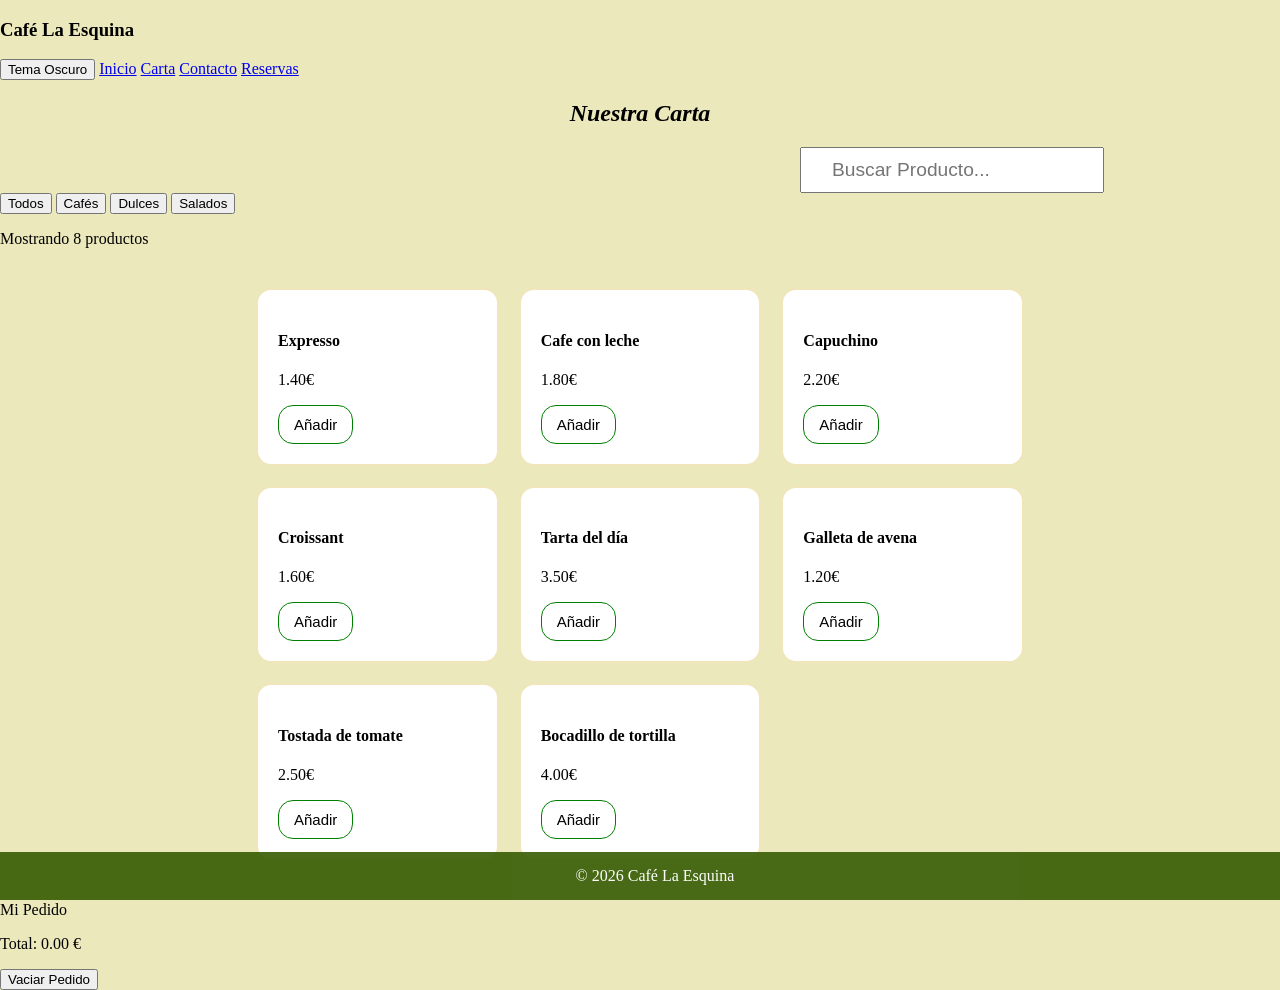
==== commit a06cec4d: "Merge branch 'main' into trabajo-kevin" ====
--- a/carta.html
+++ b/carta.html
@@ -1,100 +1,92 @@
 <!DOCTYPE html>
 <html lang="es">
-<head>
-  <meta charset="UTF-8">
-  <meta name="viewport" content="width=device-width, initial-scale=1">
-  <title>Carta · Café La Esquina</title>
-  <link rel="stylesheet" href="css/carta.css">
-</head>
-<body>
-<div id="Cabecera" class="cabeza">
-                    <h3>Café La Esquina</h3>
-                    <nav class="navegacion">
-                    
-                    <button>Tema Oscuro</button>
-                    <a href="./index.html">Inicio</a>
-                    <a href="#" class="barrita-menu">Carta</a>
-                    <a href="./contacto.html">Contacto</a>
-                    <a href="./Reservas.html">Reservas</a>
+	<head>
+		<meta charset="UTF-8" />
+		<meta name="viewport" content="width=device-width, initial-scale=1" />
+		<title>Carta · Café La Esquina</title>
+		<link rel="stylesheet" href="css/carta.css" />
+		<link rel="stylesheet" href="css/tema-oscuro.css" />
+	</head>
+	<body>
+		<div id="Cabecera" class="cabeza">
+			<h3>Café La Esquina</h3>
+			<nav class="navegacion">
+				<button class="tema-oscuro">Tema Oscuro</button>
+				<a href="./index.html">Inicio</a>
+				<a href="#" class="barrita-menu">Carta</a>
+				<a href="./contacto.html">Contacto</a>
+				<a href="./reservas.html">Reservas</a>
+			</nav>
+		</div>
+		<h2>Nuestra Carta</h2>
+		<!--Ponemos una barra con los botones que filtran la selección de productos. Cada botón llama a un producto con una class similar-->
+		<input type="text" name="" id="busqueda" placeholder="Buscar Producto..." />
 
-                    </nav>
-</div>
-  <h2>
-      Nuestra Carta
-    </h2>
-    <!--Ponemos una barra con los botones que filtran la selección de productos. Cada botón llama a un producto con una class similar-->
-    <input type="text" name="" id="busqueda" placeholder="Buscar Producto...">
-
-    <div class="botones-centro">
-
-  <button id="btnTodo">Todos</button>
-  <button id="btnCafe">Cafés</button>
-  <button id="btnDulce">Dulces</button>
-  <button id="btnSalado">Salados</button>
-
-</div>
-    <p id="avisoProducto">Mostrando 8 Productos</p>
-  <div class="tabla-tarjetas">
-    <!--Se hace una caja para englobar todas las opciones de la carta. Los siguientes div corresponden a las fichas de cada producto.
+		<div class="botones-centro">
+			<button id="btnTodo">Todos</button>
+			<button id="btnCafe">Cafés</button>
+			<button id="btnDulce">Dulces</button>
+			<button id="btnSalado">Salados</button>
+		</div>
+		<p id="avisoProducto">Mostrando 8 Productos</p>
+		<div class="tabla-tarjetas">
+			<!--Se hace una caja para englobar todas las opciones de la carta. Los siguientes div corresponden a las fichas de cada producto.
     Cada ficha cuenta con una clase para distinguir su categoria y una clase "producto" para agruparlas a la hora de usar javascript y css
     -->
-    <div class="producto tarjetas cafe">
-      <h4>Expresso</h4>
-      <p>1,40€</p>
-      <button class="botones-Añadir">Añadir</button>
-    </div>
-    <div class="producto tarjetas cafe">
-      <h4>Cafe con leche</h4>
-      <p>1,80€</p>
-      <button class="botones-Añadir">Añadir</button>
-    </div>
-    <div class="producto tarjetas cafe">
-      <h4>Capuchino</h4>
-      <p>2,20€</p>
-      <button class="botones-Añadir">Añadir</button>
-    </div>
-    <div class="producto tarjetas dulce">
-      <h4>Croissant</h4>
-      <p>1,60€</p>
-      <button class="botones-Añadir">Añadir</button>
-    </div>
-    <div class="producto tarjetas dulce">
-      <h4>Tarta del día</h4>
-      <p>3,50€</p>
-      <button class="botones-Añadir">Añadir</button>
-    </div>
-    <div class="producto tarjetas dulce">
-      <h4>Galleta de avena</h4>
-      <p>1,20€</p>
-      <button class="botones-Añadir">Añadir</button>
-    </div>
-    <div class="producto tarjetas salado">
-      <h4>Tostada de tomate</h4>
-      <p>2,50€</p>
-      <button class="botones-Añadir">Añadir</button>
-    </div>
-    <div class="producto tarjetas salado">
-      <h4>Bocadillo de tortilla</h4>
-      <p>4,00€</p>
-      <button class="botones-Añadir">Añadir</button>
-    </div>
-  </div>
+			<div class="producto tarjetas cafe">
+				<h4>Expresso</h4>
+				<p><span>1.40</span>€</p>
+				<button class="botones-Añadir">Añadir</button>
+			</div>
+			<div class="producto tarjetas cafe">
+				<h4>Cafe con leche</h4>
+				<p><span>1.80</span>€</p>
+				<button class="botones-Añadir">Añadir</button>
+			</div>
+			<div class="producto tarjetas cafe">
+				<h4>Capuchino</h4>
+				<p><span>2.20</span>€</p>
+				<button class="botones-Añadir">Añadir</button>
+			</div>
+			<div class="producto tarjetas dulce">
+				<h4>Croissant</h4>
+				<p><span>1.60</span>€</p>
+				<button class="botones-Añadir">Añadir</button>
+			</div>
+			<div class="producto tarjetas dulce">
+				<h4>Tarta del día</h4>
+				<p><span>3.50</span>€</p>
+				<button class="botones-Añadir">Añadir</button>
+			</div>
+			<div class="producto tarjetas dulce">
+				<h4>Galleta de avena</h4>
+				<p><span>1.20</span>€</p>
+				<button class="botones-Añadir">Añadir</button>
+			</div>
+			<div class="producto tarjetas salado">
+				<h4>Tostada de tomate</h4>
+				<p><span>2.50</span>€</p>
+				<button class="botones-Añadir">Añadir</button>
+			</div>
+			<div class="producto tarjetas salado">
+				<h4>Bocadillo de tortilla</h4>
+				<p><span>4.00</span>€</p>
+				<button class="botones-Añadir">Añadir</button>
+			</div>
+		</div>
 
-  <div class="pedidos">
-  <p>
-    Mi Pedido
-  </p>
+		<div class="pedidos">
+			<p>Mi Pedido</p>
 
-  <p>
-    Total: 0,00 €
-  </p>
+			<ul id="lista-pedido"></ul>
 
-  <button>Vaciar Pedido</button>
-  </div>
-  
-  <footer>
-    © 2026 Café La Esquina
-  </footer>
-  <script src="js/main.js"></script>
-</body>
+			<p>Total: <span id="total-pedido">0.00</span> €</p>
+
+			<button id="vaciar-pedido">Vaciar Pedido</button>
+		</div>
+
+		<footer>© 2026 Café La Esquina</footer>
+		<script src="js/carta.js"></script>
+		<script src="js/tema-oscuro.js"></script>
+	</body>
 </html>
--- a/css/tema-oscuro.css
+++ b/css/tema-oscuro.css
@@ -0,0 +1,62 @@
+:root {
+	--fondo-m-oscuro: #121212;
+	--texto-m-oscuro: #ffffff;
+}
+
+body.oscuro {
+	background-color: var(--fondo-m-oscuro);
+	color: var(--texto-m-oscuro);
+}
+
+body.oscuro h2,
+body.oscuro h4,
+body.oscuro .h1-jesus,
+body.oscuro .p-jesus {
+	color: var(--texto-m-oscuro);
+}
+
+body.oscuro .tarjetas {
+	background: var(--fondo-m-oscuro);
+	color:  var(--texto-m-oscuro);
+	border-color: #3a3a3a;
+}
+
+body.oscuro .tarjetas h4,
+body.oscuro .tarjetas h3 {
+	color: var(--texto-m-oscuro);
+}
+
+body.oscuro .pedidos {
+	background-color: var(--fondo-m-oscuro);
+	color: var(--texto-m-oscuro);
+	border-color: #3a3a3a;
+}
+
+body.oscuro input,
+body.oscuro select,
+body.oscuro textarea {
+	background-color: var(--fondo-m-oscuro);
+	color: var(--texto-m-oscuro);
+	border: 1px solid #555;
+}
+
+body.oscuro button {
+	background-color: var(--fondo-m-oscuro);
+	color: #f1f1f1;
+	border: 1px solid #5bd35f;
+}
+
+body.oscuro .enviar,
+body.oscuro .reservar-jesus {
+	background-color: #145214;
+	color: var(--texto-m-oscuro);
+}
+
+body.oscuro #info-reserva-jesus {
+	color: #7fe08a;
+}
+
+body.oscuro .aviso {
+	background-color: #1f3a1f;
+	color: #9be8a3;
+}
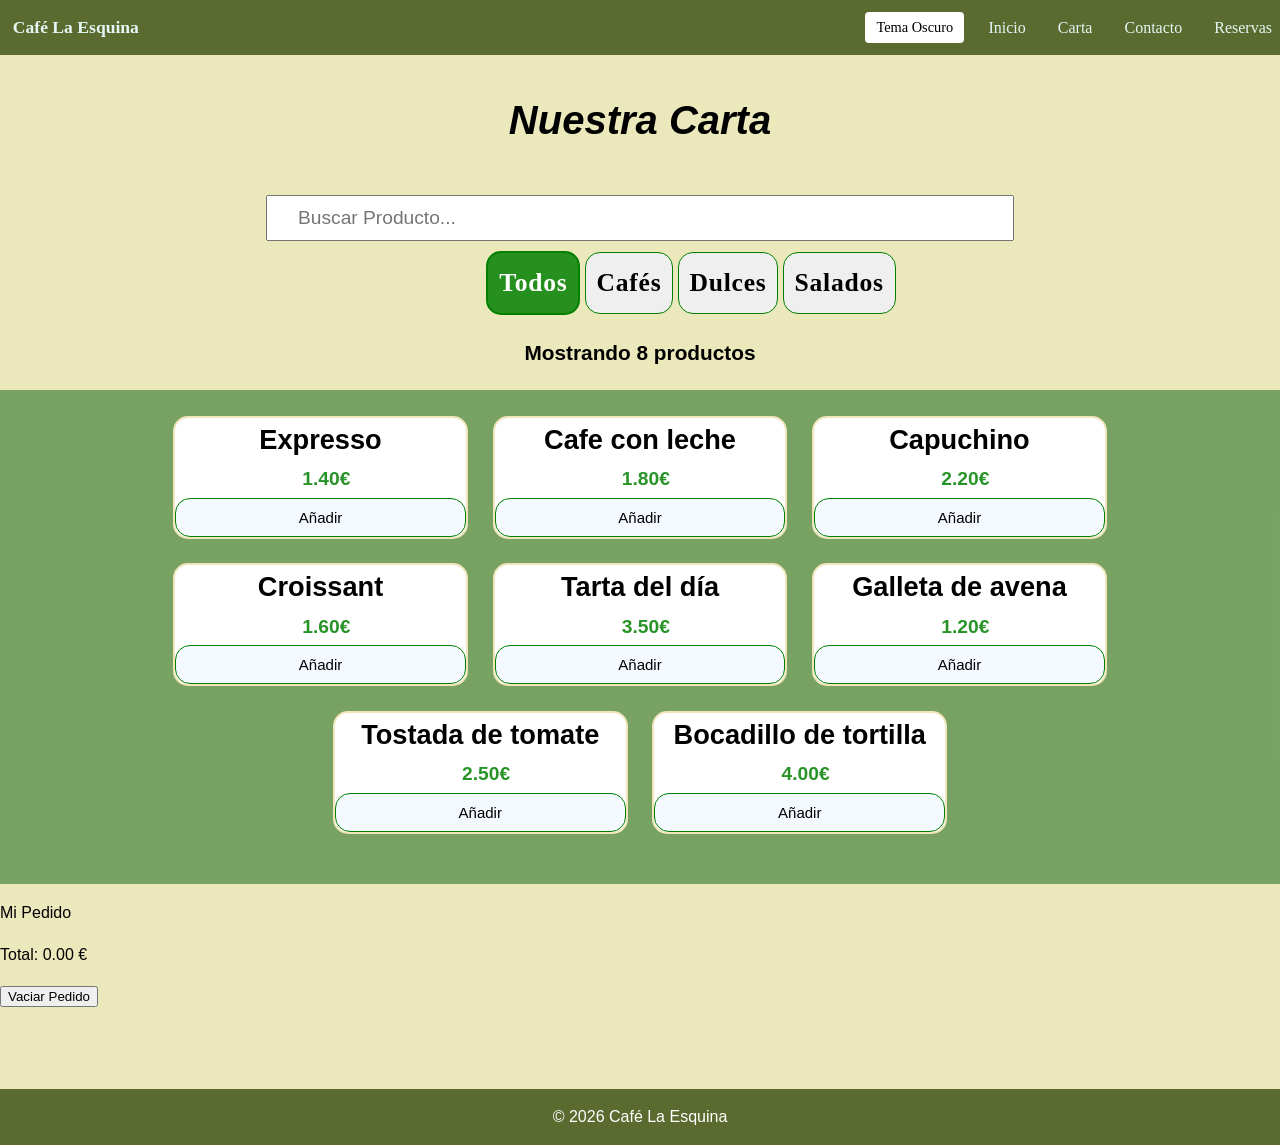
==== commit dea4ce8f: "Add files via upload" ====
--- a/carta.html
+++ b/carta.html
@@ -1,23 +1,26 @@
 <!DOCTYPE html>
 <html lang="es">
-	<head>
-		<meta charset="UTF-8" />
-		<meta name="viewport" content="width=device-width, initial-scale=1" />
-		<title>Carta · Café La Esquina</title>
-		<link rel="stylesheet" href="css/carta.css" />
-		<link rel="stylesheet" href="css/tema-oscuro.css" />
-	</head>
-	<body>
-		<div id="Cabecera" class="cabeza">
-			<h3>Café La Esquina</h3>
-			<nav class="navegacion">
-				<button class="tema-oscuro">Tema Oscuro</button>
-				<a href="./index.html">Inicio</a>
-				<a href="#" class="barrita-menu">Carta</a>
-				<a href="./contacto.html">Contacto</a>
-				<a href="./reservas.html">Reservas</a>
-			</nav>
-		</div>
+
+<head>
+	<meta charset="UTF-8" />
+	<meta name="viewport" content="width=device-width, initial-scale=1" />
+	<title>Carta · Café La Esquina</title>
+	<link rel="stylesheet" href="css/carta.css" />
+	<link rel="stylesheet" href="css/tema-oscuro.css" />
+</head>
+
+<body>
+	<div id="Cabecera" class="cabeza">
+		<h3>Café La Esquina</h3>
+		<nav class="navegacion">
+			<button class="tema-oscuro">Tema Oscuro</button>
+			<a href="index.html">Inicio</a>
+			<a href="carta.html">Carta</a>
+			<a href="contacto.html">Contacto</a>
+			<a href="reservas.html" class="barrita-menu">Reservas</a>
+		</nav>
+	</div>
+	<article class="b-Carta_superior">
 		<h2>Nuestra Carta</h2>
 		<!--Ponemos una barra con los botones que filtran la selección de productos. Cada botón llama a un producto con una class similar-->
 		<input type="text" name="" id="busqueda" placeholder="Buscar Producto..." />
@@ -29,64 +32,70 @@
 			<button id="btnSalado">Salados</button>
 		</div>
 		<p id="avisoProducto">Mostrando 8 Productos</p>
-		<div class="tabla-tarjetas">
-			<!--Se hace una caja para englobar todas las opciones de la carta. Los siguientes div corresponden a las fichas de cada producto.
+	</article>
+
+
+
+	<article class="b-Carta_medio">
+		<!--Se hace una caja para englobar todas las opciones de la carta. Los siguientes div corresponden a las fichas de cada producto.
     Cada ficha cuenta con una clase para distinguir su categoria y una clase "producto" para agruparlas a la hora de usar javascript y css
     -->
-			<div class="producto tarjetas cafe">
-				<h4>Expresso</h4>
-				<p><span>1.40</span>€</p>
-				<button class="botones-Añadir">Añadir</button>
-			</div>
-			<div class="producto tarjetas cafe">
-				<h4>Cafe con leche</h4>
-				<p><span>1.80</span>€</p>
-				<button class="botones-Añadir">Añadir</button>
-			</div>
-			<div class="producto tarjetas cafe">
-				<h4>Capuchino</h4>
-				<p><span>2.20</span>€</p>
-				<button class="botones-Añadir">Añadir</button>
-			</div>
-			<div class="producto tarjetas dulce">
-				<h4>Croissant</h4>
-				<p><span>1.60</span>€</p>
-				<button class="botones-Añadir">Añadir</button>
-			</div>
-			<div class="producto tarjetas dulce">
-				<h4>Tarta del día</h4>
-				<p><span>3.50</span>€</p>
-				<button class="botones-Añadir">Añadir</button>
-			</div>
-			<div class="producto tarjetas dulce">
-				<h4>Galleta de avena</h4>
-				<p><span>1.20</span>€</p>
-				<button class="botones-Añadir">Añadir</button>
-			</div>
-			<div class="producto tarjetas salado">
-				<h4>Tostada de tomate</h4>
-				<p><span>2.50</span>€</p>
-				<button class="botones-Añadir">Añadir</button>
-			</div>
-			<div class="producto tarjetas salado">
-				<h4>Bocadillo de tortilla</h4>
-				<p><span>4.00</span>€</p>
-				<button class="botones-Añadir">Añadir</button>
-			</div>
+		<div class="producto tarjetas cafe">
+			<h4>Expresso</h4>
+			<p><span>1.40</span>€</p>
+			<button class="botones-Añadir">Añadir</button>
 		</div>
+		<div class="producto tarjetas cafe">
+			<h4>Cafe con leche</h4>
+			<p><span>1.80</span>€</p>
+			<button class="botones-Añadir">Añadir</button>
+		</div>
+		<div class="producto tarjetas cafe">
+			<h4>Capuchino</h4>
+			<p><span>2.20</span>€</p>
+			<button class="botones-Añadir">Añadir</button>
+		</div>
+		<div class="producto tarjetas dulce">
+			<h4>Croissant</h4>
+			<p><span>1.60</span>€</p>
+			<button class="botones-Añadir">Añadir</button>
+		</div>
+		<div class="producto tarjetas dulce">
+			<h4>Tarta del día</h4>
+			<p><span>3.50</span>€</p>
+			<button class="botones-Añadir">Añadir</button>
+		</div>
+		<div class="producto tarjetas dulce">
+			<h4>Galleta de avena</h4>
+			<p><span>1.20</span>€</p>
+			<button class="botones-Añadir">Añadir</button>
+		</div>
+		<div class="producto tarjetas salado">
+			<h4>Tostada de tomate</h4>
+			<p><span>2.50</span>€</p>
+			<button class="botones-Añadir">Añadir</button>
+		</div>
+		<div class="producto tarjetas salado">
+			<h4>Bocadillo de tortilla</h4>
+			<p><span>4.00</span>€</p>
+			<button class="botones-Añadir">Añadir</button>
+		</div>
+		</div>
+	</article>
 
-		<div class="pedidos">
-			<p>Mi Pedido</p>
+	<div class="pedidos">
+		<p>Mi Pedido</p>
 
-			<ul id="lista-pedido"></ul>
+		<ul id="lista-pedido"></ul>
 
-			<p>Total: <span id="total-pedido">0.00</span> €</p>
+		<p>Total: <span id="total-pedido">0.00</span> €</p>
 
-			<button id="vaciar-pedido">Vaciar Pedido</button>
-		</div>
+		<button id="vaciar-pedido">Vaciar Pedido</button>
+	</div>
 
-		<footer>© 2026 Café La Esquina</footer>
-		<script src="js/carta.js"></script>
-		<script src="js/tema-oscuro.js"></script>
-	</body>
-</html>
+	<footer>© 2026 Café La Esquina</footer>
+	<script src="js/carta.js"></script>
+	<script src="js/tema-oscuro.js"></script>
+</body>
+
+</html>
--- a/css/carta.css
+++ b/css/carta.css
@@ -1,4 +1,138 @@
-/*CSS de la página Carta*/
+/* DISEÑO PARA TABLETS Y MÓVILES */
+
+@media (max-width: 768px) {
+    .cabeza {
+        flex-direction: column;
+        align-items: flex-start;
+        padding: 2%;
+    }
+    .cabeza h1 {
+        text-align: left;
+    }
+    .navegacion {
+        justify-content: flex-start;
+        width: 100%;
+        margin-left: 0;
+        gap: 0.5rem;
+    }
+    .espaciado-página {
+        padding: 3%;
+    }
+    .tarjetas,
+    .productos {
+        flex-direction: column;
+    }
+}
+
+/* MÓVILES PEQUEÑOS */
+
+@media (max-width: 480px) {
+    .cabeza {
+        padding: 3%;
+    }
+    .navegacion {
+        gap: 0.25rem;
+    }
+    .navegacion a {
+        padding: 0.4rem;
+    }
+    input,
+    select,
+    textarea,
+    button {
+        width: 100%;
+    }
+    input[type="checkbox"],
+    input[type="radio"] {
+        width: auto;
+    }
+}
+
+
+/* Estilos de la web */
+:root {
+    --Amarillo-calido: #f0e5bb;
+    --color-cabecera: #E3F6F5;
+    --verde-bosque-dark: #145214dc;
+    --verde-bosque: #5bd35f9f;
+    --color-fondo: #f8f6f0;
+}
+
+
+/*Estilo de eli que afecta al cuerpo*/
+body {
+    margin: 0;
+    padding: 0;
+    background-color: var(--color-fondo);
+    color: var(--color-texto);
+    font-family: Arial, sans-serif;
+    line-height: 1.6;
+}
+
+/* CABECERA */
+.cabeza {
+    display: flex;
+    align-items: center;
+    justify-content: space-between;
+    flex-wrap: wrap;
+    width: 100%;
+    height: 55px;
+    margin: 0;
+    padding: 0;
+    background-color: #5B6B2F;
+    color: var(--color-cabecera);
+    gap: 1rem;
+}
+
+.cabeza h3 {
+    margin: 0;
+    padding: 0;
+    margin-left: 1%;
+    font-family: Georgia, 'Times New Roman', Times, serif;
+    font-size: 110%;
+}
+
+/* BARRA DE NAVEGACIÓN */
+.navegacion {
+    display: flex;
+    align-items: center;
+    justify-content: flex-end;
+    flex-wrap: wrap;
+    gap: 1rem;
+    padding: 0;
+    Font-family: Georgia, 'Times New Roman', Times, serif;
+}
+
+.navegacion button {
+    padding: 0.25rem 0.70rem;
+    border: none;
+    border-radius: 4px;
+    background-color: white;
+    color: black;
+    font: inherit;
+    cursor: pointer;
+    font-size: 90%;
+    font-family: Georgia, 'Times New Roman', Times, serif;
+}
+
+
+.navegacion a {
+    display: inline-block;
+    padding: 0.5rem;
+    color: var(--color-cabecera);
+    text-decoration: none;
+}
+
+.navegacion a:hover {
+    text-decoration: underline;
+    text-underline-offset: 0.25rem;
+}
+
+
+
+
+
+
 /*TARJETAS DE LOS PRODUCTOS*/
 
 .tarjetas {
@@ -24,9 +158,6 @@
 }
 
 /*Introduzco un body margin 0 para que los elementos de la pagina no tenga un incomodo espaciado en los limites de la página*/
-body {
-    margin: 0%;
-}
 
 /*La categoria b-carta_superior se aplica a un article que abarca la parte superior de la página de la carta: el buscador, los botones de filtro y el aviso de la cantidad 
 de productos seleccionados*/
@@ -149,17 +280,6 @@
     transition: 1s;
 }
 
-footer {
-    display: flex;
-    position: fixed;
-    bottom: 0;
-    width: 100%;
-    align-items: center;
-    justify-content: center;
-    padding: 15px;
-    background-color: rgba(57, 94, 6, 0.918);
-    color: white;
-}
 /* Estilos de la web */
 :root {
     --Amarillo-calido: #f0e5bb;
@@ -189,3 +309,13 @@
     /* Aumenta el espacio interior (arriba/abajo y lados) */
     margin-left: 800px;
 }
+/*EL PIE DE PÁGINA*/
+footer {
+    display: flex;
+    align-items: center;
+    justify-content: center;
+    margin-top: 80px;
+    padding: 15px;
+    background-color: #5B6B2F;
+    color: white;
+}
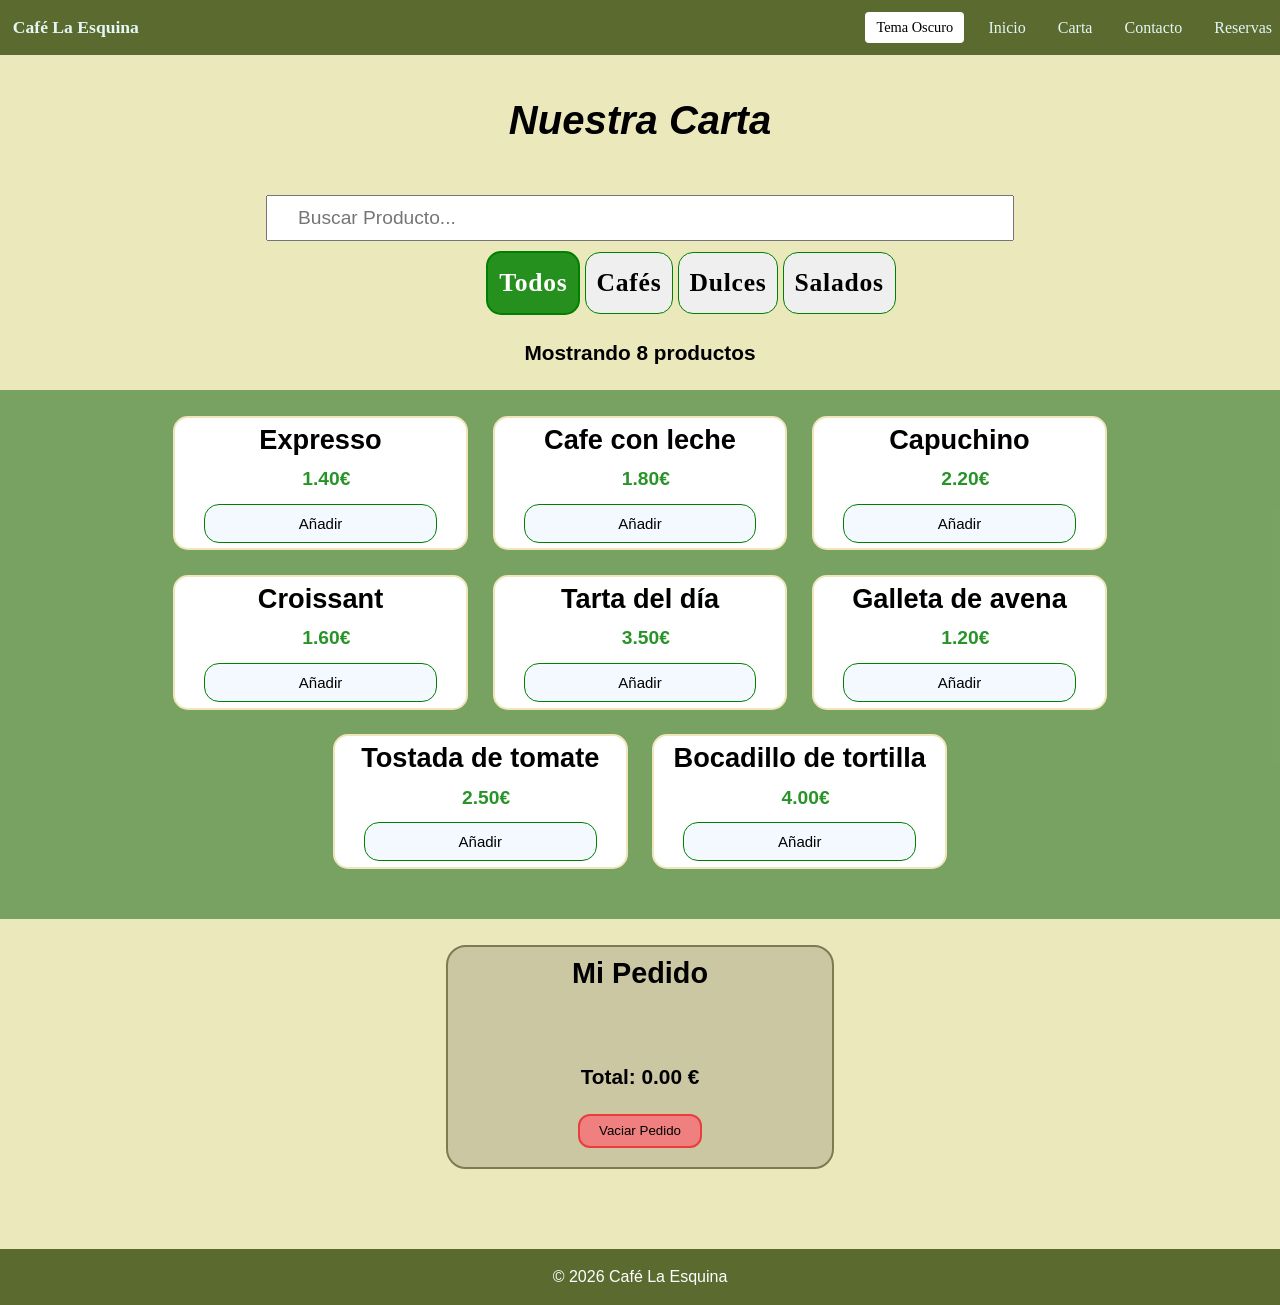
==== commit ef1aeb82: "Arreglos Jesus" ====
--- a/carta.html
+++ b/carta.html
@@ -26,10 +26,10 @@
 		<input type="text" name="" id="busqueda" placeholder="Buscar Producto..." />
 
 		<div class="botones-centro">
-			<button id="btnTodo">Todos</button>
-			<button id="btnCafe">Cafés</button>
-			<button id="btnDulce">Dulces</button>
-			<button id="btnSalado">Salados</button>
+			<button class="filtro" id="btnTodo">Todos</button>
+			<button class="filtro" id="btnCafe">Cafés</button>
+			<button class="filtro" id="btnDulce">Dulces</button>
+			<button class="filtro" id="btnSalado">Salados</button>
 		</div>
 		<p id="avisoProducto">Mostrando 8 Productos</p>
 	</article>
@@ -83,14 +83,17 @@
 		</div>
 	</article>
 
-	<div class="pedidos">
-		<p>Mi Pedido</p>
+	<div class="carrito">
+		<div class="resumen-pedido">
+			<p>Mi Pedido</p>
 
 		<ul id="lista-pedido"></ul>
 
-		<p>Total: <span id="total-pedido">0.00</span> €</p>
+		<p class="total">Total: <span id="total-pedido">0.00</span> €</p>
 
 		<button id="vaciar-pedido">Vaciar Pedido</button>
+		</div>
+
 	</div>
 
 	<footer>© 2026 Café La Esquina</footer>
@@ -98,4 +101,4 @@
 	<script src="js/tema-oscuro.js"></script>
 </body>
 
-</html>+</html>
--- a/css/carta.css
+++ b/css/carta.css
@@ -6,20 +6,13 @@
         align-items: flex-start;
         padding: 2%;
     }
-    .cabeza h1 {
-        text-align: left;
-    }
     .navegacion {
         justify-content: flex-start;
         width: 100%;
         margin-left: 0;
         gap: 0.5rem;
     }
-    .espaciado-página {
-        padding: 3%;
-    }
-    .tarjetas,
-    .productos {
+    .tarjetas {
         flex-direction: column;
     }
 }
@@ -37,14 +30,8 @@
         padding: 0.4rem;
     }
     input,
-    select,
-    textarea,
     button {
         width: 100%;
-    }
-    input[type="checkbox"],
-    input[type="radio"] {
-        width: auto;
     }
 }
 
@@ -53,8 +40,6 @@
 :root {
     --Amarillo-calido: #f0e5bb;
     --color-cabecera: #E3F6F5;
-    --verde-bosque-dark: #145214dc;
-    --verde-bosque: #5bd35f9f;
     --color-fondo: #f8f6f0;
 }
 
@@ -135,31 +120,23 @@
 
 /*TARJETAS DE LOS PRODUCTOS*/
 
-.tarjetas {
+/* .tarjetas {
     width: 100%;
     min-height: 100px;
     display: flex;
     flex-direction: column;
     justify-content: center;
+    align-items: center;
     padding: 20px;
     background: white;
     border: 2px solid var(--Amarillo-calido);
     border-radius: 15px;
-    color: black;
     box-sizing: border-box;
-}
-
-.tabla-tarjetas {
-    width: 60%;
-    margin: 40px auto;
-    display: grid;
-    grid-template-columns: repeat(auto-fit, minmax(220px, 1fr));
-    gap: 20px;
-}
+} */
 
 /*Introduzco un body margin 0 para que los elementos de la pagina no tenga un incomodo espaciado en los limites de la página*/
 
-/*La categoria b-carta_superior se aplica a un article que abarca la parte superior de la página de la carta: el buscador, los botones de filtro y el aviso de la cantidad 
+/*La categoria b-carta_superior se aplica a un article que abarca la parte superior de la página de la carta: el buscador, los botones de filtro y el aviso de la cantidad
 de productos seleccionados*/
 
 .b-Carta_superior {
@@ -217,6 +194,7 @@
 }
 
 .botones-Añadir {
+    cursor: pointer;
     background-color: white;
     border: 1px solid green;
     border-radius: 15px;
@@ -244,8 +222,18 @@
     flex-basis: 24%;
     margin-bottom: 2%;
     height: 80%;
-    gap: 40%;
-}
+    width: 100%;
+    min-height: 100px;
+    display: flex;
+    flex-direction: column;
+    justify-content: center;
+    align-items: center;
+    background: white;
+    border: 2px solid var(--Amarillo-calido);
+    border-radius: 15px;
+    box-sizing: border-box;
+}
+
 
 /*Cambiamos el estilo del título de las fichas de producto*/
 .b-Carta_medio div h4:nth-child(n+0) {
@@ -265,36 +253,32 @@
     font-size: 1.2rem;
     padding-left: 5%;
 }
-
 /*Cambiamos el estilo de los botones de las fichas de producto*/
 
 .b-Carta_medio>div>button {
     margin: 0;
-    width: 100%;
+    width: 80%;
     color: black;
     background-color: rgba(240, 248, 255, 0.774);
-}
-
-.b-Carta_medio>div:hover {
-    transform: scale(1.02);
+    display: block;
+    margin: 2% auto;
+
+}
+
+.b-Carta_medio>div>button:hover {
+    transform: scale(1.07);
     transition: 1s;
+    background:  rgba(12, 97, 12, 0.514);
 }
 
 /* Estilos de la web */
 :root {
     --Amarillo-calido: #f0e5bb;
     --color-cabecera: #E3F6F5;
-    --verde-bosque-dark: #145214dc;
-    --verde-bosque: #5bd35f9f;
 }
 
 body {
     background-color: #ebe8bc;
-}
-
-h1 {
-    font-size: 2.5rem;
-    color: var(--color-cabecera);
 }
 
 h2 {
@@ -318,4 +302,52 @@
     padding: 15px;
     background-color: #5B6B2F;
     color: white;
-}+}
+
+.carrito {
+    display: flex;
+    justify-content: center;
+    margin-top: 2%;
+    width: 100%;
+}
+
+.resumen-pedido{
+    width: 30%;
+    background: #cac7a2;
+    display: flex;
+    flex-direction: column;
+    justify-content: center;
+    align-items: center;
+    justify-content: center;
+    border-radius: 20px;
+    border: 2px solid #7e7a51;
+}
+
+.resumen-pedido > p:first-child{
+    font-size: 1.8em;
+    font-weight: bold;
+    margin: 1%;
+}
+
+#lista-pedido {
+    font-size: 1.2em;
+    font-weight: 600;
+}
+
+.total {
+    font-size: 1.3em;
+    font-weight: bold;
+}
+
+#vaciar-pedido {
+    padding: 2% 5%;
+    margin-bottom: 5%;
+    border: 2px solid rgb(233, 62, 62);
+    border-radius: 12px;
+    background: lightcoral;
+    transition: 0.5s ease;
+}
+
+#vaciar-pedido:hover {
+    transform: scale(1.1);
+}
